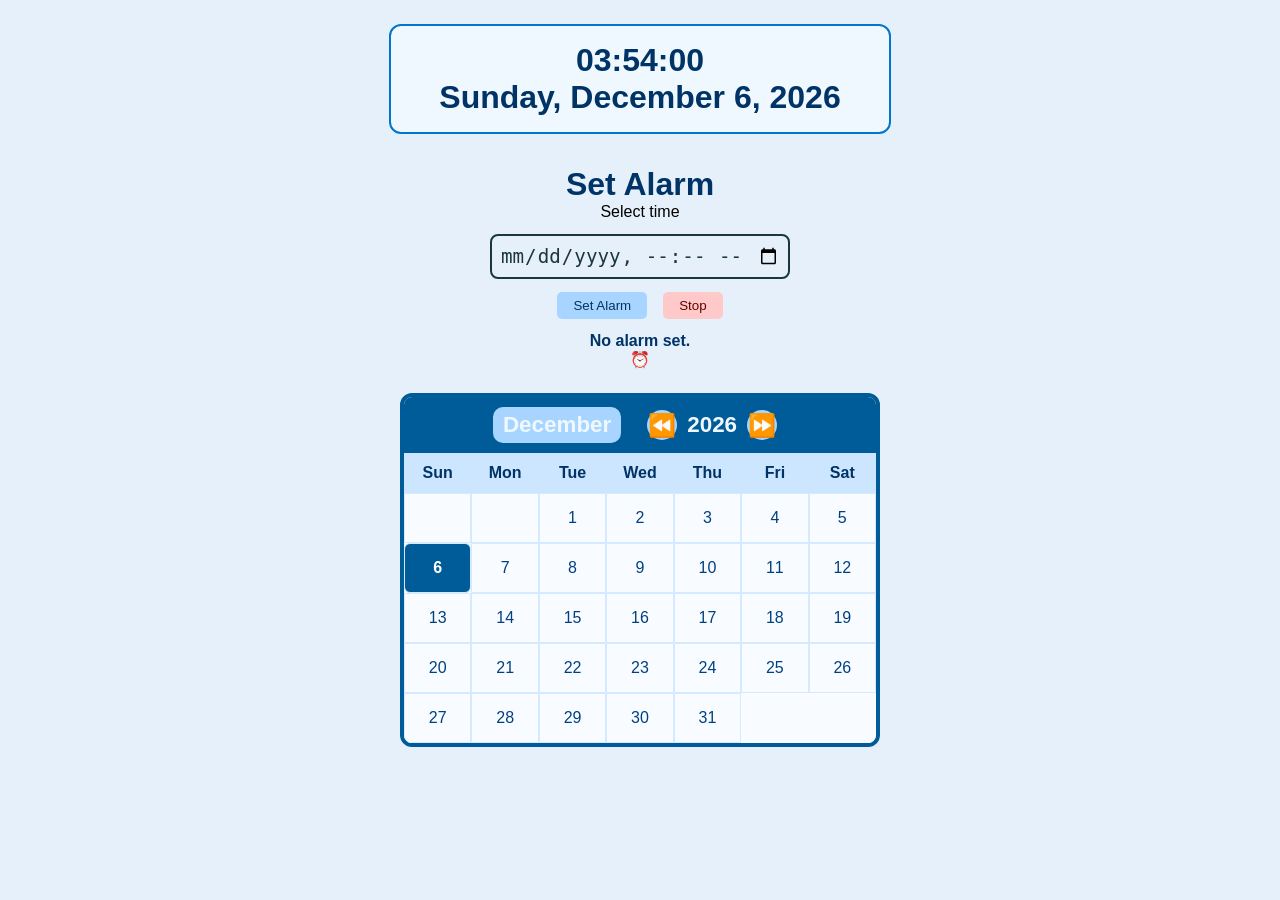
==== index.html @ 01c6f0ab "Fixes" ====
<!DOCTYPE html>
<html lang="en">

<head>
    <meta charset="UTF-8" />
    <meta name="viewport" content="width=device-width, initial-scale=1.0" />
    <title>Blue Alarm Clock & Calendar</title>
    <link rel="stylesheet" href="styles.css" />
</head>

<body>
    <div class="container">
        <div class="section time">
            <div id="clock">00:00:00 AM</div>
            <div id="clock2">Loading date...</div>
        </div>

        <div class="section alarm">
            <h3>Set Alarm</h3>
            <form>
                <div class="form-group">
                    <label for="alarm">Select time</label>
                    <input type="datetime-local" id="alarm" />
                </div>
                <div class="buttons">
                    <button id="alarmsubmit" type="submit">Set Alarm</button>
                    <button id="alarmstop" type="button">Stop</button>
                </div>
            </form>
            <p class="alarmAlert">No alarm set.</p>
            <div id="alarm-clock-emoji">⏰</div>
            <div id="ringing-clock-container" style="display: none;">
                <img id="ringing-clock-animation" src="/Alarm-Clock-App/wake up alarm GIF - Find & Share on GIPHY.gif" alt="Ringing Alarm Clock">
            </div>
            <audio id="my-audio" src="/Alarm-Clock-App/generic-alarm-clock-86759.mp3" preload="auto" loop></audio>
        </div>

        <div class="section calendar" id="calendar-section">
            <div class="calendar-header">
                <span id="month-picker" class="month-picker">Month</span>
                <div class="year-picker">
                    <span id="prev-year" class="year-change">⏪</span>
                    <span id="year">Year</span>
                    <span id="next-year" class="year-change">⏩</span>
                </div>
            </div>
            <div class="calendar-week-day">
                <div>Sun</div>
                <div>Mon</div>
                <div>Tue</div>
                <div>Wed</div>
                <div>Thu</div>
                <div>Fri</div>
                <div>Sat</div>
            </div>
            <div class="calendar-days"></div>
            <div class="month-list"></div>
        </div>

        <script src="script.js"></script>
</body>

</html>
---- styles.css ----
* {
    padding: 0;
    margin: 0;
    box-sizing: border-box;
}

body {
    background-color: #e6f0fa;
    font-family: Arial, sans-serif;
    overflow: hidden;
}

.container {
    width: 100%;
    margin: auto;
    display: flex;
    flex-direction: column;
    align-items: center;
    padding: 1rem;
    gap: 1rem;
}

.section {
    width: fit-content;
    max-width: 100%;
}

.time {
    margin: 0.5rem;
    padding: 1rem 3rem;
    max-width: 512px;
    border: 2px solid #0077cc;
    background-color: #f0f8ff;
    font-size: 2rem;
    font-weight: 800;
    display: flex;
    flex-direction: column;
    text-align: center;
    color: #003366;
    border-radius: 12px;
}

.time:hover {
    background-color: #0077cc;
    color: #f0f8ff;
    box-shadow: inset 0 0 30px #0077cc, 0 0 30px #0077cc;
}

.alarm {
    margin: 0.5rem;
    text-align: center;
}

.alarm input {
    display: block;
    padding: 0.5rem;
    font-size: 1.2rem;
    width: 100%;
    max-width: 300px;
    border: 2px solid #1B363F;
    border-radius: 8px;
    background-color: #E6F0FA;
    color: #1B363F;
}

.alarm h3 {
    font-size: 2rem;
    color: #003366;
}

form {
    margin-bottom: 0.8rem;
}

.form-group>* {
    margin: 0.8rem 0;
}

.alarm .buttons {
    display: flex;
    justify-content: center;
    gap: 1rem;
}

#alarmsubmit {
    padding: 0.4rem 1rem;
    background-color: #a8d5ff;
    border: none;
    border-radius: 5px;
    color: #003366;
    cursor: pointer;
}

#alarmsubmit:hover {
    background-color: #67b5ff;
}

#alarmstop {
    padding: 0.4rem 1rem;
    background-color: #ffc9c9;
    border: none;
    border-radius: 5px;
    color: #660000;
    cursor: pointer;
}

#alarmstop:hover {
    background-color: #ff8a8a;
}

.alarmAlert {
    font-weight: bold;
    color: #003366;
}

.calendar {
    width: 100%;
    max-width: 480px;
    margin: auto;
    border: 4px solid #005b99;
    border-radius: 12px;
    overflow: hidden;
    position: relative;
    background-color: #f2f9ff;
    transition: transform 0.5s ease;
}

.calendar.slide-left {
    transform: translateX(-100%);
}

.calendar.slide-right {
    transform: translateX(100%);
}

.calendar-header {
    padding: 10px;
    background-color: #005b99;
    color: aliceblue;
    font-size: 1.4rem;
    font-weight: 600;
    display: flex;
    justify-content: center;
    align-items: center;
}

.calendar-week-day {
    background-color: #cde6ff;
    height: 40px;
    display: grid;
    grid-template-columns: repeat(7, 1fr);
    font-weight: 600;
    color: #003366;
}

.calendar-week-day div {
    display: grid;
    place-items: center;
}

.calendar-days {
    display: grid;
    grid-template-columns: repeat(7, 1fr);
    background-color: #f8fbff;
}

.calendar-days div {
    width: 100%;
    height: 50px;
    display: flex;
    align-items: center;
    justify-content: center;
    padding: 5px;
    position: relative;
    cursor: pointer;
    border: 1px solid #d6eaff;
    color: #004080;
    transition: background-color 0.3s;
}

.calendar-days div.curr-date {
    background-color: #005b99;
    color: #fff;
    font-weight: bold;
    border-radius: 6px;
}

.month-picker {
    padding: 5px 10px;
    border-radius: 10px;
    cursor: pointer;
    background-color: #a8d5ff;
    margin-right: 1rem;
}

.year-picker {
    display: flex;
    align-items: center;
}

.year-change {
    height: 30px;
    width: 30px;
    border-radius: 50%;
    background-color: #a8d5ff;
    display: grid;
    place-items: center;
    margin: 0 10px;
    cursor: pointer;
}

.month-list {
    position: absolute;
    z-index: 2;
    width: 100%;
    height: 100%;
    top: 0;
    left: 0;
    display: grid;
    grid-template-columns: repeat(3, auto);
    gap: 5px;
    transform: scale(1.2);
    visibility: hidden;
    pointer-events: none;
    font-size: 1rem;
}

.month-list.show {
    background-color: #e0f0ff;
    transform: scale(1);
    visibility: visible;
    pointer-events: visible;
    transition: all 0.2s ease-in-out;
}

.month-list>div {
    display: grid;
    place-items: center;
}

.month-list>div>div {
    width: 100%;
    padding: 5px 20px;
    border: 1px solid #1B363F;
    cursor: pointer;
    background-color: #cde6ff;
}

@media (max-width: 548px) {
    .time {
        padding: 0.5rem 2rem;
        font-size: 1.4rem;
    }
    .alarm {
        margin: 0.5rem;
    }
}


/* Alarm Clock Animation */

#alarm-emoji {
    font-size: 3rem;
    display: none;
    animation: dance 0.8s infinite alternate ease-in-out;
    transform-origin: center;
    color: gold;
    margin-top: 1rem;
}

@keyframes dance {
    0% {
        transform: rotate(-20deg);
    }
    100% {
        transform: rotate(20deg);
    }
}
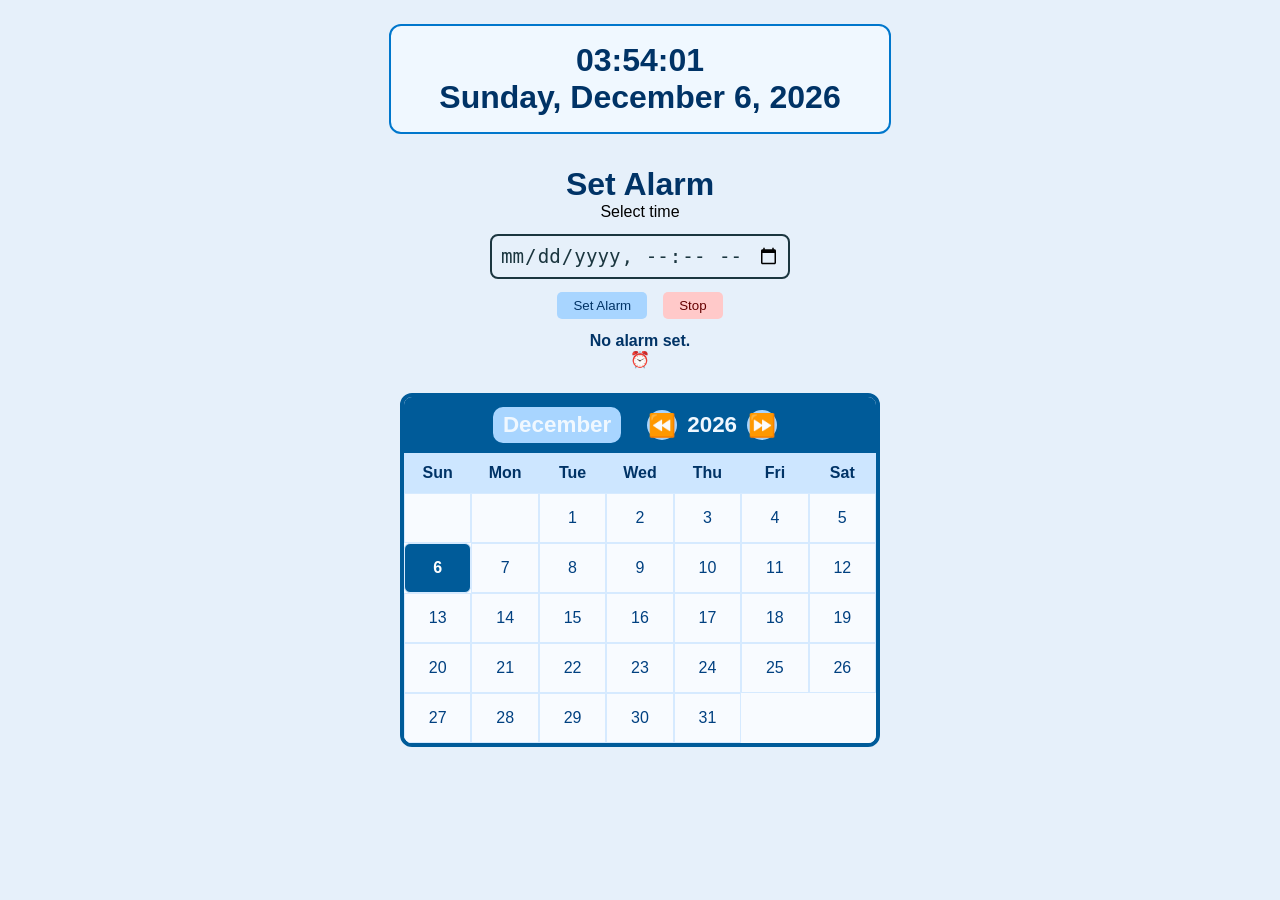
==== commit 24a6227e: "Fixes" ====
--- a/index.html
+++ b/index.html
@@ -30,9 +30,9 @@
             <p class="alarmAlert">No alarm set.</p>
             <div id="alarm-clock-emoji">⏰</div>
             <div id="ringing-clock-container" style="display: none;">
-                <img id="ringing-clock-animation" src="/Alarm-Clock-App/wake up alarm GIF - Find & Share on GIPHY.gif" alt="Ringing Alarm Clock">
+                <img id="ringing-clock-animation" src="/wake up alarm GIF - Find & Share on GIPHY.gif" alt="Ringing Alarm Clock">
             </div>
-            <audio id="my-audio" src="/Alarm-Clock-App/generic-alarm-clock-86759.mp3" preload="auto" loop></audio>
+            <audio id="my-audio" src="/generic-alarm-clock-86759.mp3" preload="auto" loop></audio>
         </div>
 
         <div class="section calendar" id="calendar-section">
